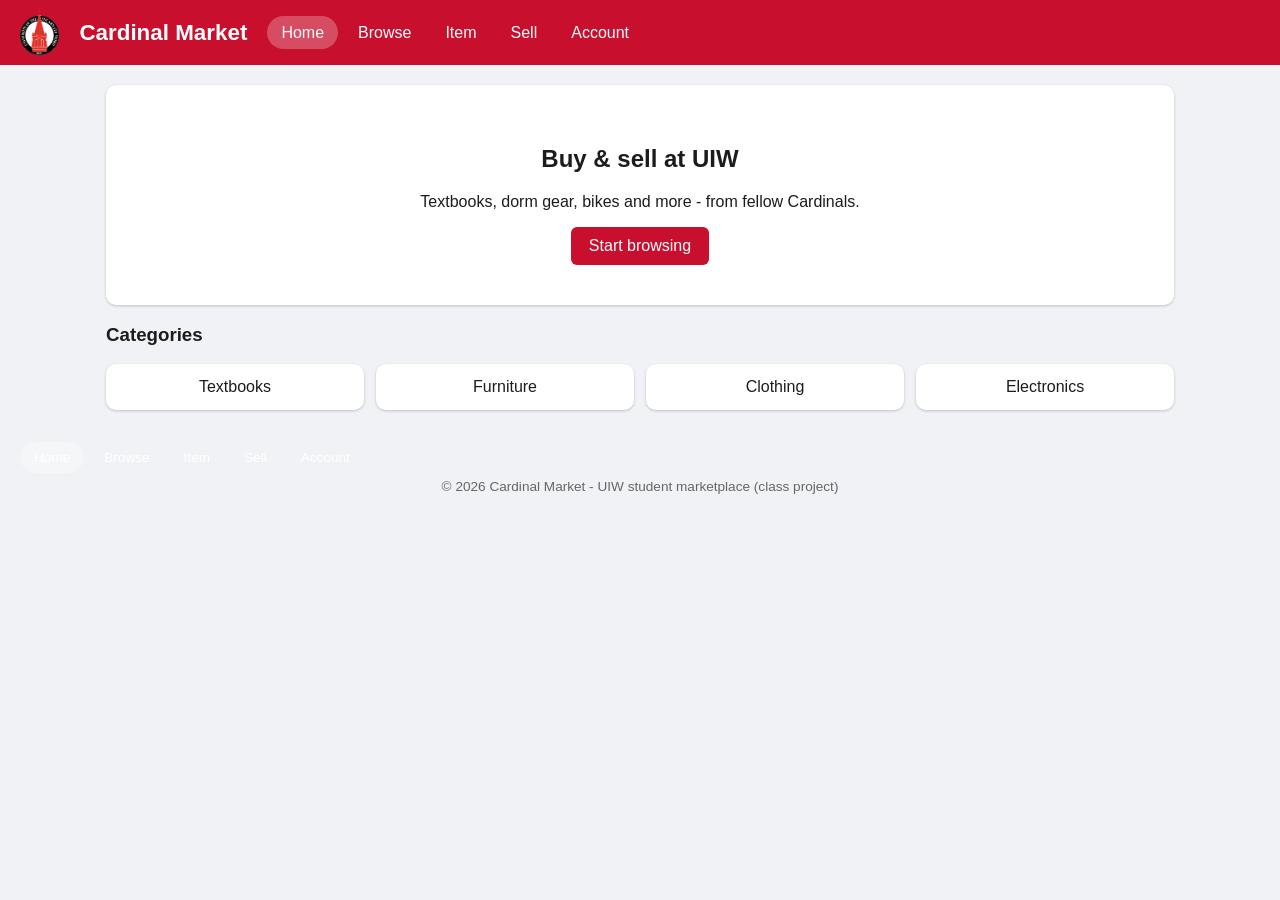
==== sandbox/index.html @ 2d283ac4 "Add Cardinal Market sandbox site, issue templates, and README Co-Authored-By: Claude <noreply@anthro" ====
<!DOCTYPE html>
<html lang="en">
<head>
  <meta charset="utf-8">
  <meta name="viewport" content="width=device-width, initial-scale=1">
  <title>Cardinal Market | Home</title>

  <!-- EXTERNAL CSS #1: shared by the whole team (do not edit) -->
  <link rel="stylesheet" href="css/main.css">
  <!-- EXTERNAL CSS #2: Isabella's own stylesheet -->
  <link rel="stylesheet" href="css/isabella.css">

  <!-- INTERNAL CSS: lives inside <style> in the <head>. Isabella: add yours here. -->
  <style>
    .hero { text-align: center; padding: 40px 20px; }
    .categories { display: grid; grid-template-columns: repeat(auto-fit, minmax(160px, 1fr)); gap: 12px; text-align: center; }
  </style>
</head>
<body>
  <header>
    <img src="images/uiwLogo.gif" alt="UIW logo">
    <h1>Cardinal Market</h1>
    <nav>
        <ul>
          <li><a href="index.html">Home</a></li>
          <li><a href="listings.html">Browse</a></li>
          <li><a href="item.html">Item</a></li>
          <li><a href="sell.html">Sell</a></li>
          <li><a href="account.html">Account</a></li>
        </ul>
      </nav>
  </header>

  <main>
    <!-- LAYOUT: hero banner on top, then a row of category tiles -->
    <section class="hero card">
      <h2>Buy &amp; sell at UIW</h2>
      <p>Textbooks, dorm gear, bikes and more - from fellow Cardinals.</p>
      <a class="btn" href="listings.html">Start browsing</a>
    </section>

    <h3>Categories</h3>
    <section class="categories">
      <div class="card">Textbooks</div>
      <div class="card">Furniture</div>
      <div class="card">Clothing</div>
      <div class="card">Electronics</div>
    </section>

    <!-- TODO (Isabella): see Issue - add featured items, inline style, JS greeting, etc. -->
  </main>

  <footer>
    <nav>
        <ul>
          <li><a href="index.html">Home</a></li>
          <li><a href="listings.html">Browse</a></li>
          <li><a href="item.html">Item</a></li>
          <li><a href="sell.html">Sell</a></li>
          <li><a href="account.html">Account</a></li>
        </ul>
      </nav>
    <p>&copy; <span id="year"></span> Cardinal Market - UIW student marketplace (class project)</p>
  </footer>

  <!-- EXTERNAL JS: shared first, then Isabella's own file -->
  <script src="js/main.js"></script>
  <script src="js/isabella.js"></script>
</body>
</html>
---- sandbox/css/main.css ----
/* ==========================================================
   main.css  -  SHARED stylesheet (EXTERNAL CSS) for every page
   Please do NOT edit this file without telling the team.
   Put your own styles in css/<yourname>.css instead.
   ========================================================== */
:root {
  --cardinal: #c8102e;   /* UIW red */
  --dark: #1c1c1c;
  --light: #f0f2f5;      /* Facebook-style page grey */
  --white: #ffffff;
}
* { box-sizing: border-box; }
body { margin: 0; font-family: Arial, Verdana, sans-serif; background: var(--light); color: var(--dark); }

header { background: var(--cardinal); color: var(--white); padding: 10px 20px; display: flex; align-items: center; gap: 20px; flex-wrap: wrap; }
header img { height: 45px; }
header h1 { margin: 0; font-size: 1.4rem; }
nav ul { list-style: none; margin: 0; padding: 0; display: flex; gap: 6px; flex-wrap: wrap; }
nav a { color: var(--white); text-decoration: none; padding: 8px 14px; border-radius: 20px; }
nav a:hover, nav a.active { background: rgba(255,255,255,.25); }

main { max-width: 1100px; margin: 20px auto; padding: 0 16px; }
footer { text-align: center; padding: 20px; font-size: .85rem; color: #666; }

/* Reusable pieces - use these classes so all pages look like one site */
.card { background: var(--white); border-radius: 10px; box-shadow: 0 1px 3px rgba(0,0,0,.2); padding: 14px; }
.btn { display: inline-block; background: var(--cardinal); color: var(--white); border: 0; padding: 10px 18px; border-radius: 6px; cursor: pointer; text-decoration: none; font-size: 1rem; }
.btn:hover { background: #9d0d24; }
.price { font-weight: bold; font-size: 1.2rem; }
---- sandbox/css/isabella.css ----
/* isabella.css - EXTERNAL CSS owned by Isabella. Add your styles here. Comment your code! */
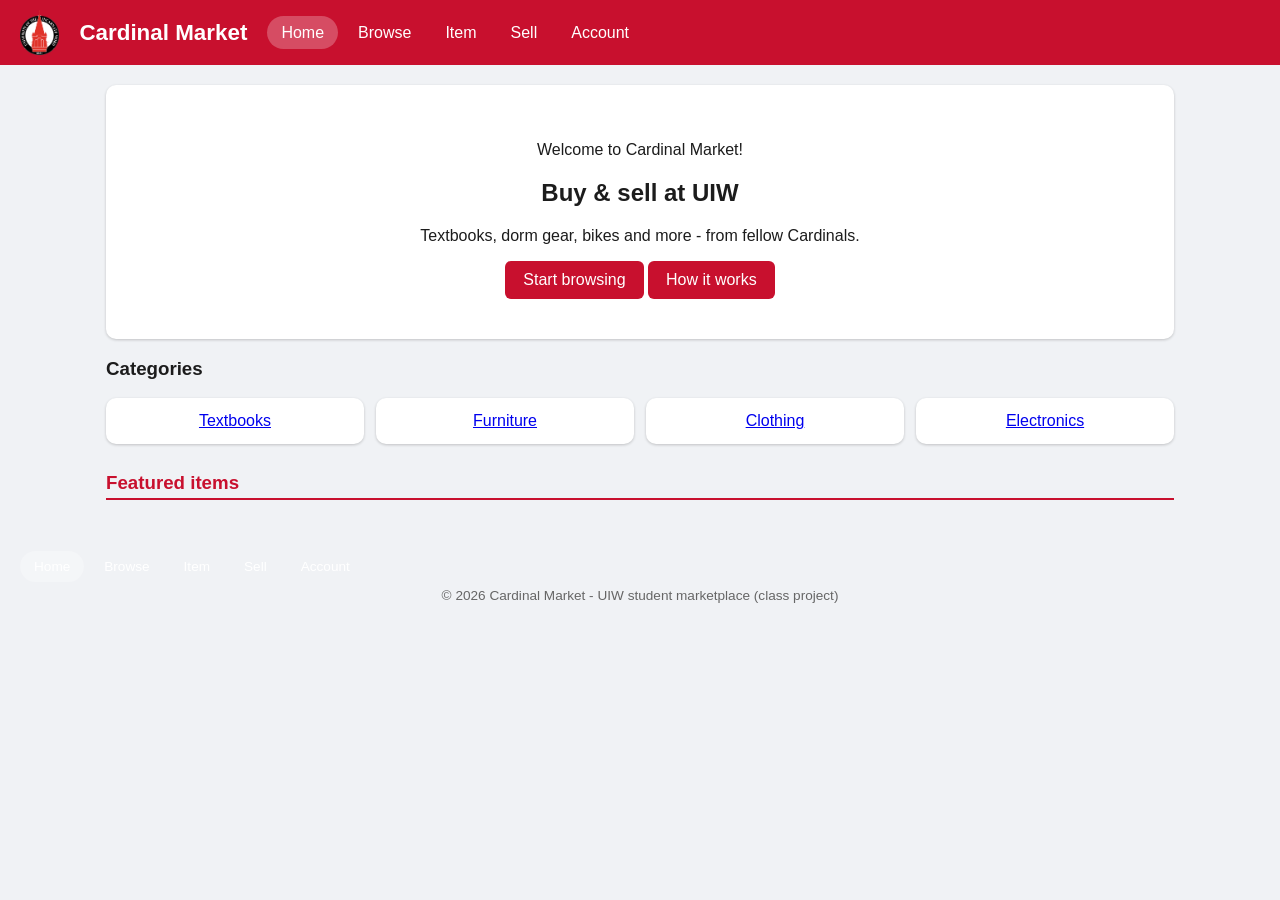
==== commit e5c37bec: "Add home and account pages" ====
--- a/sandbox/index.html
+++ b/sandbox/index.html
@@ -7,13 +7,19 @@
 
   <!-- EXTERNAL CSS #1: shared by the whole team (do not edit) -->
   <link rel="stylesheet" href="css/main.css">
-  <!-- EXTERNAL CSS #2: Isabella's own stylesheet -->
+  <!-- EXTERNAL CSS #2: Isabella's own stylesheet (hover effects, featured cards, etc.) -->
   <link rel="stylesheet" href="css/isabella.css">
 
-  <!-- INTERNAL CSS: lives inside <style> in the <head>. Isabella: add yours here. -->
+  <!-- INTERNAL CSS: lives inside <style> in the <head>. Only affects THIS page. -->
   <style>
+    /* Hero banner: centered text with a little breathing room */
     .hero { text-align: center; padding: 40px 20px; }
+
+    /* Categories: CSS grid that fits as many 160px+ tiles per row as possible */
     .categories { display: grid; grid-template-columns: repeat(auto-fit, minmax(160px, 1fr)); gap: 12px; text-align: center; }
+
+    /* Featured items: another responsive grid (same idea as categories) */
+    .featured { display: grid; grid-template-columns: repeat(auto-fill, minmax(220px, 1fr)); gap: 16px; }
   </style>
 </head>
 <body>
@@ -32,22 +38,32 @@
   </header>
 
   <main>
-    <!-- LAYOUT: hero banner on top, then a row of category tiles -->
+    <!-- LAYOUT: hero banner on top, then category tiles, then featured items -->
     <section class="hero card">
+      <!-- JS fills this in with a time-of-day greeting (see js/isabella.js) -->
+      <p id="welcome-msg">Welcome to Cardinal Market!</p>
       <h2>Buy &amp; sell at UIW</h2>
       <p>Textbooks, dorm gear, bikes and more - from fellow Cardinals.</p>
       <a class="btn" href="listings.html">Start browsing</a>
+      <!-- This button calls a JavaScript function when clicked (onclick) -->
+      <button class="btn btn-outline" onclick="showMarketplaceInfo()">How it works</button>
     </section>
 
     <h3>Categories</h3>
     <section class="categories">
-      <div class="card">Textbooks</div>
-      <div class="card">Furniture</div>
-      <div class="card">Clothing</div>
-      <div class="card">Electronics</div>
+      <!-- Each tile is a link to the Browse page. The "card" class comes from main.css,
+           "category-tile" comes from isabella.css (adds the hover effect). -->
+      <a class="card category-tile" href="listings.html">Textbooks</a>
+      <a class="card category-tile" href="listings.html">Furniture</a>
+      <a class="card category-tile" href="listings.html">Clothing</a>
+      <a class="card category-tile" href="listings.html">Electronics</a>
     </section>
 
-    <!-- TODO (Isabella): see Issue - add featured items, inline style, JS greeting, etc. -->
+    <!-- INLINE CSS: the style="..." attribute below only affects this one heading -->
+    <h3 style="margin-top: 28px; color: #c8102e; border-bottom: 2px solid #c8102e; padding-bottom: 4px;">Featured items</h3>
+
+    <!-- This section starts empty: JavaScript builds one card per item from an array -->
+    <section class="featured" id="featuredItems"></section>
   </main>
 
   <footer>
